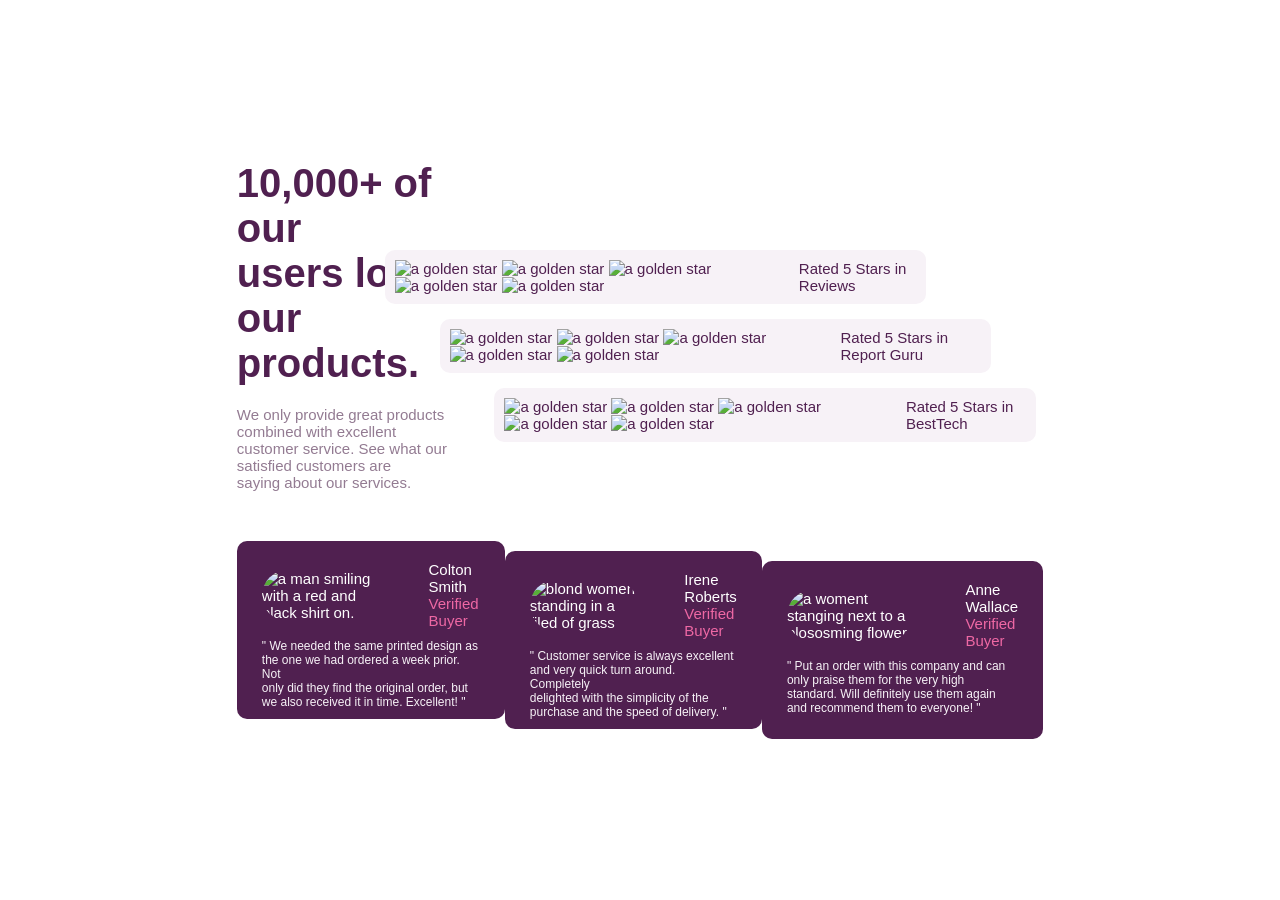
==== index.html @ 5c393834 "Add files via upload" ====
<!DOCTYPE html>
<html lang="en">
  <head>
    <meta charset="UTF-8" />
    <meta name="viewport" content="width=device-width, initial-scale=1.0" />
    <!-- displays site properly based on user's device -->

    <link
      rel="icon"
      type="image/png"
      sizes="32x32"
      href="./images/favicon-32x32.png"
    />

    <title>Frontend Mentor | Social proof section</title>

    <!-- Feel free to remove these styles or customise in your own stylesheet 👍 -->
    <style>
      .attribution {
        font-size: 11px;
        text-align: center;
      }
      .attribution a {
        color: hsl(228, 45%, 44%);
      }
    </style>
    <link rel="stylesheet" href="style.css">
  </head>
  <body>
    <div class="background">

      <div class="top">
        <img src="images\bg-pattern-top-desktop.svg" alt="">
      </div>
      <div class="bottom">
        <img src="images\bg-pattern-bottom-desktop.svg" alt="">
      </div>

    </div>
    
    <div class="main">
      <div class="Above">
        <div class="left">
          <div class="main_statment">
            10,000+ of our </br>users love our</br> products.
          </div>
          <div class="moto">
            We only provide great products combined with excellent </br>customer service.
            See what our satisfied customers are</br> saying about our services.
          </div>

        </div>
        
        
        <div class="right">
          <div class="rating" id="rating-1">
            <div class="star">
              <img src="images\icon-star.svg" alt="a golden star">
              <img src="images\icon-star.svg" alt="a golden star">
              <img src="images\icon-star.svg" alt="a golden star">
              <img src="images\icon-star.svg" alt="a golden star">
              <img src="images\icon-star.svg" alt="a golden star">
            </div>
            Rated 5 Stars in Reviews
          </div>
          <div class="rating" id="rating-2">
            <div class="star">
              <img src="images\icon-star.svg" alt="a golden star">
              <img src="images\icon-star.svg" alt="a golden star">
              <img src="images\icon-star.svg" alt="a golden star">
              <img src="images\icon-star.svg" alt="a golden star">
              <img src="images\icon-star.svg" alt="a golden star">
            </div>
            Rated 5 Stars in Report Guru
          </div>
          <div class="rating" id="rating-3">
            <div class="star">
              <img src="images\icon-star.svg" alt="a golden star">
              <img src="images\icon-star.svg" alt="a golden star">
              <img src="images\icon-star.svg" alt="a golden star">
              <img src="images\icon-star.svg" alt="a golden star">
              <img src="images\icon-star.svg" alt="a golden star">
            </div>
            Rated 5 Stars in BestTech
          </div>
        </div>
        
      </div>

      <div class="Below">
      <div id="comment-1" class="comment">
        <div class="head">
          <div class="img">
            <img src="images\image-colton.jpg" alt="a man smiling with a red and black shirt on.">
          </div>
          <div class="name">
            Colton Smith  
            <div class="verify">Verified Buyer</div>
          </div>
        </div>
        <div class="words">
          "  We needed the same printed design as</br> the one we had ordered a week prior.
          Not </br>only did they find the original order, but</br> we also received it in time.
          Excellent!  "
        </div> 
      </div>
        
      <div id="comment-2" class="comment">
        <div class="head">
          <div class="img"><img src="images\image-irene.jpg" alt="blond women standing in a filed of grass"></div>
          <div class="name">
            Irene Roberts
            <div class="verify">Verified Buyer</div>
          </div>
        </div>
        <div class="words">
          "  Customer service is always excellent </br>and very quick turn around. Completely</br>
          delighted with the simplicity of the</br> purchase and the speed of delivery.  " 
        </div>
      </div>

      <div id="comment-3" class="comment">
        <div class="head">
          <div class="img">
            <img src="images\image-anne.jpg" alt="a woment stanging next to a blososming flower">
          </div>
          <div class="name">
            Anne Wallace 
            <div class="verify">Verified Buyer</div>
          </div>
        </div>
        <div class="words">
          "  Put an order with this company and can</br> only praise them for the very high</br>
          standard. Will definitely use them again</br> and recommend them to everyone!  "
        </div>
      </div>
    </div>
  </div>
    
  </body>
</html>
---- style.css ----
html,body{
   position: relative;
   margin: 0;
   padding: 0;
   width: 100%;
   height: 100%;
   font-family: 'Franklin Gothic Medium', 'Arial Narrow', Arial, sans-serif;
   font-size: 15px;
   overflow: hidden;
}
 .background{
    position: absolute;
    z-index: 1;
    display: flex; 
    height: 100vh;
    width: 100vw; 
    box-sizing: border-box;  
 }
 .background img{
   height: 100%;
   object-fit: cover;
   display: block;
 }
  .background .top img{
   margin-left: -40%;
  }
  .background .bottom img{
   margin-left: -70%;
   margin-top: 10%;
  }



 .main{
   margin: 0;
   height:100%;
   width: 100%;
    position: absolute;
    z-index: 2;
    display: flex;
    align-items: center;
    justify-content: center;
    flex-direction: column;
    gap: 50px;
 }

 .Above{
   display: flex;
   flex-direction: row;
   justify-content: space-between;
   align-items: center;
   width: 63%;
 }

.main_statment{
   padding-bottom: 20px;
   color: hsl(300, 43%, 22%);
   font-size: 40px;
   font-weight: 700;
}
.moto{
   color: hsl(303, 10%, 53%);
}
.right{
   display: flex;
   gap: 15px;
   flex-direction: column;
   margin-top: 5%;
}
.right .rating{
   display: flex;
   gap: 35px;
   padding:10px;
   width: 95%;
   border-radius: 10px;
   color: hsl(300, 43%, 22%);
   background-color: hsl(300, 24%, 96%);
   
}

#rating-1{
   margin-left: -20%;
}
#rating-2{
   margin-left: -10%;
   padding-right: 20px;
}


 .Below{
   display: flex;
   flex-direction: row;
   justify-content: space-between;
   width: 63%;
 }

.comment{
   box-sizing: border-box;
   padding-left:25px;
   padding-right: 25px;
   padding-bottom:20px ;
   padding-top: 20px;
   border-radius: 10px;
   background-color: hsl(300, 43%, 22%);
   color: white;
   font-size: 12px;
   font-weight: 500;
   height: 90%;
}

.comment .head{
   display: flex;
   flex-direction: row;
   gap: 0px;
   justify-content: left;
   align-items: center;
   padding-bottom: 10px;
   font-size: 15px;
   font-weight: 300;
}
.head .img img{
   border-radius: 50px;
   max-width: 70%;
}
.verify{
   color: hsl(333, 80%, 67%);
}
.words{
   color: hsl(300, 24%, 96%);
}
#comment-2{
   margin-top: 10px;
}
#comment-3{
   margin-top: 20px;
}
@media (max-width: 1250px) {
   .Above{
      width: 75%;
   }
   .Below{
      width: 75%;
   }
}
@media (max-width: 1100px) {
   .Above{
      width: 80%;
   }
   .Below{
      width: 80%;
   }
}
@media (max-width: 990px) {
   .Above{
      width: 90%;
   }
   .Below{
      width: 90%;
   }
}
@media (max-width: 900px) {
   .Above{
      width: 95%;
   }
   .Below{
      width: 95%;
   }
}


@media (max-width: 820px) {
   body{
   overflow-y:scroll;
   height: 100vh;
}
.main{
   margin-top: 200px;
   gap: 0px;
   padding-top: 100px;
}
.right{
   width: 100%;
}
   #rating-1,#rating-2,#rating-3{
      flex-direction: column;
      margin: 0px;
      gap: 10px;
      width: 90%;
      height: 100%;
      padding: 30px;
   }
   .words{
      text-align: center;
      text-align: justify;
   }

   .Below{
      flex-direction: column;
      justify-content: center;
      align-items: center;
      width: 100%;
      padding-bottom: 80px;

   }
   .comment{
      height: 100%;
      width: 90%;
   }
   .comment .words{
      text-align: center;
      font-size: 20px;
   }
   .Above{
      flex-direction: column;
      width: 90%;
      align-items: center;
      justify-content: center;
      text-align: center;
      padding-bottom: 5%;
      margin-top: 60%
   }
}
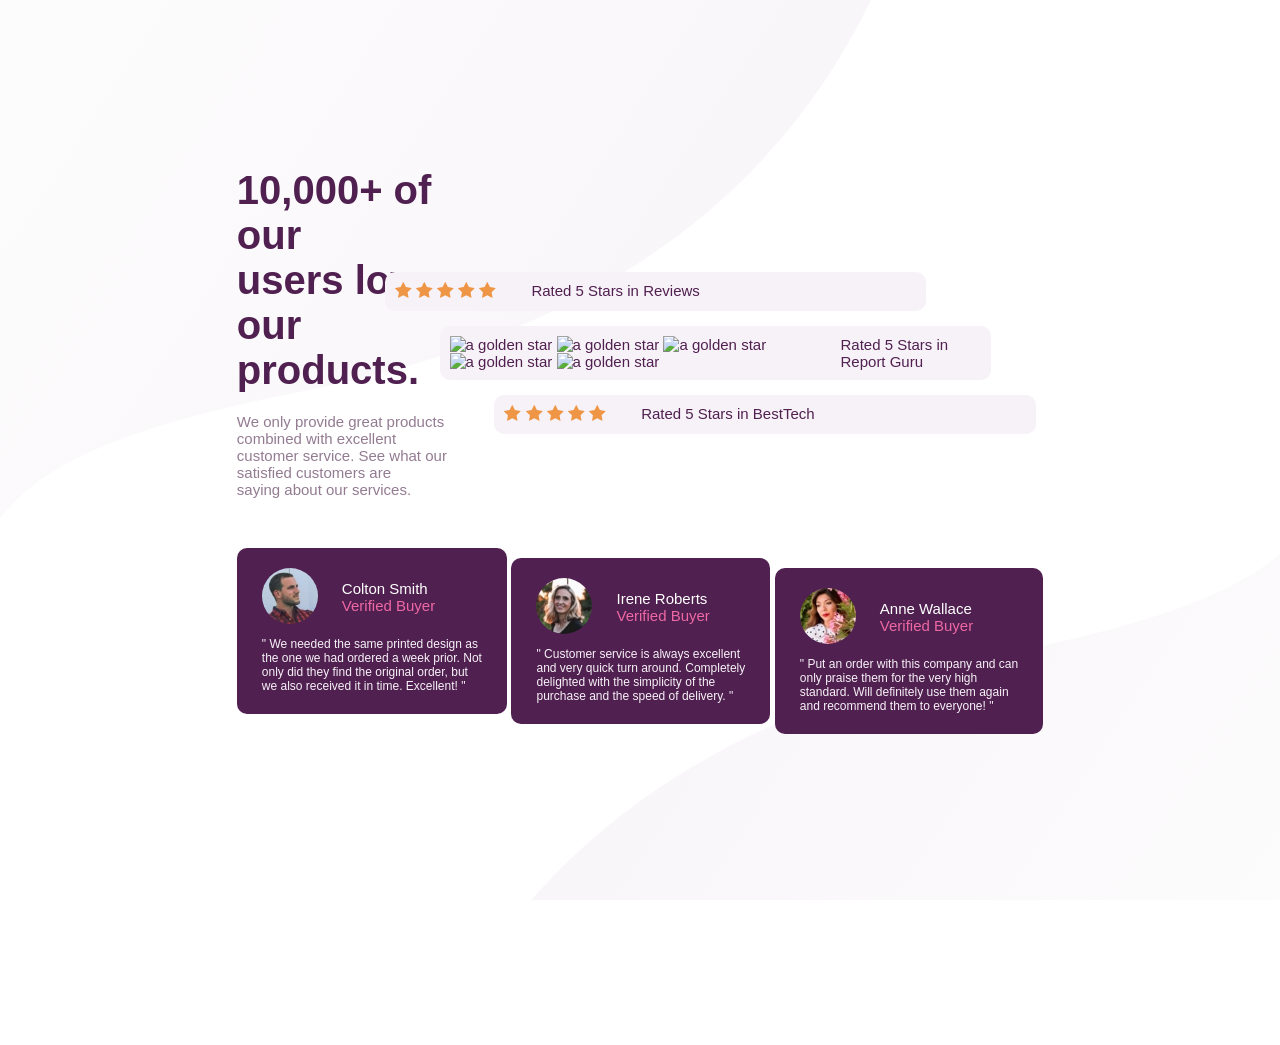
==== commit 542f4fae: "Refactor image source paths in index.html Updated image source paths to remove 'images/' prefix." ====
--- a/index.html
+++ b/index.html
@@ -7,9 +7,9 @@
 
     <link
       rel="icon"
-      type="image/png"
+      type="png"
       sizes="32x32"
-      href="./images/favicon-32x32.png"
+      href="favicon-32x32.png"
     />
 
     <title>Frontend Mentor | Social proof section</title>
@@ -30,10 +30,10 @@
     <div class="background">
 
       <div class="top">
-        <img src="images\bg-pattern-top-desktop.svg" alt="">
+        <img src="bg-pattern-top-desktop.svg" alt="">
       </div>
       <div class="bottom">
-        <img src="images\bg-pattern-bottom-desktop.svg" alt="">
+        <img src="bg-pattern-bottom-desktop.svg" alt="">
       </div>
 
     </div>
@@ -55,11 +55,11 @@
         <div class="right">
           <div class="rating" id="rating-1">
             <div class="star">
-              <img src="images\icon-star.svg" alt="a golden star">
-              <img src="images\icon-star.svg" alt="a golden star">
-              <img src="images\icon-star.svg" alt="a golden star">
-              <img src="images\icon-star.svg" alt="a golden star">
-              <img src="images\icon-star.svg" alt="a golden star">
+              <img src="icon-star.svg" alt="a golden star">
+              <img src="icon-star.svg" alt="a golden star">
+              <img src="icon-star.svg" alt="a golden star">
+              <img src="icon-star.svg" alt="a golden star">
+              <img src="icon-star.svg" alt="a golden star">
             </div>
             Rated 5 Stars in Reviews
           </div>
@@ -75,11 +75,11 @@
           </div>
           <div class="rating" id="rating-3">
             <div class="star">
-              <img src="images\icon-star.svg" alt="a golden star">
-              <img src="images\icon-star.svg" alt="a golden star">
-              <img src="images\icon-star.svg" alt="a golden star">
-              <img src="images\icon-star.svg" alt="a golden star">
-              <img src="images\icon-star.svg" alt="a golden star">
+              <img src="icon-star.svg" alt="a golden star">
+              <img src="icon-star.svg" alt="a golden star">
+              <img src="icon-star.svg" alt="a golden star">
+              <img src="icon-star.svg" alt="a golden star">
+              <img src="icon-star.svg" alt="a golden star">
             </div>
             Rated 5 Stars in BestTech
           </div>
@@ -91,7 +91,7 @@
       <div id="comment-1" class="comment">
         <div class="head">
           <div class="img">
-            <img src="images\image-colton.jpg" alt="a man smiling with a red and black shirt on.">
+            <img src="image-colton.jpg" alt="a man smiling with a red and black shirt on.">
           </div>
           <div class="name">
             Colton Smith  
@@ -107,7 +107,7 @@
         
       <div id="comment-2" class="comment">
         <div class="head">
-          <div class="img"><img src="images\image-irene.jpg" alt="blond women standing in a filed of grass"></div>
+          <div class="img"><img src="image-irene.jpg" alt="blond women standing in a filed of grass"></div>
           <div class="name">
             Irene Roberts
             <div class="verify">Verified Buyer</div>
@@ -122,7 +122,7 @@
       <div id="comment-3" class="comment">
         <div class="head">
           <div class="img">
-            <img src="images\image-anne.jpg" alt="a woment stanging next to a blososming flower">
+            <img src="image-anne.jpg" alt="a woment stanging next to a blososming flower">
           </div>
           <div class="name">
             Anne Wallace 
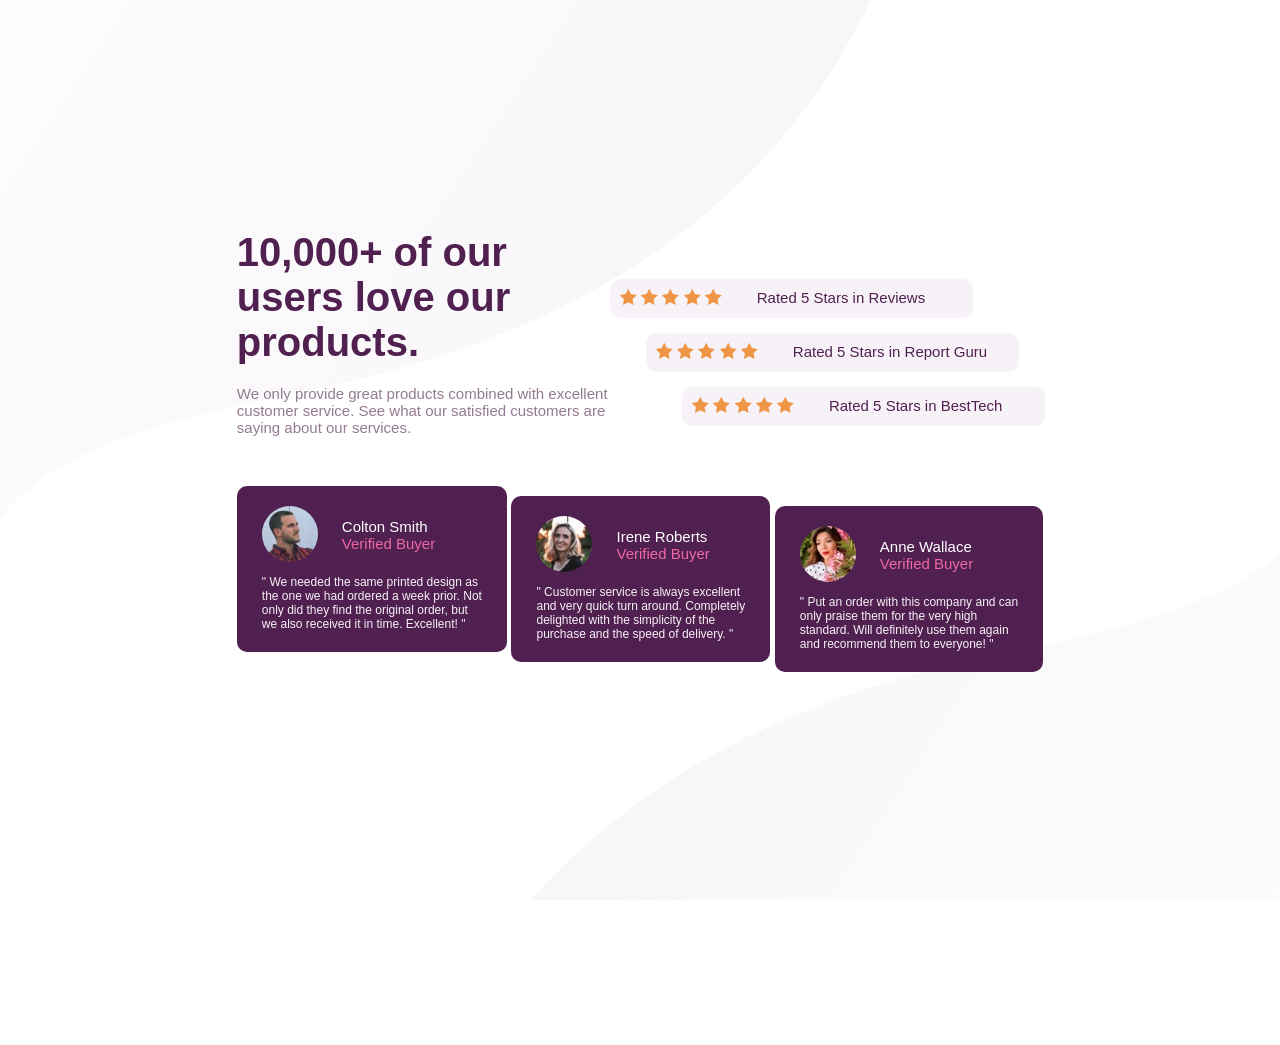
==== commit 4fc82efd: "Update index.html" ====
--- a/index.html
+++ b/index.html
@@ -65,11 +65,11 @@
           </div>
           <div class="rating" id="rating-2">
             <div class="star">
-              <img src="images\icon-star.svg" alt="a golden star">
-              <img src="images\icon-star.svg" alt="a golden star">
-              <img src="images\icon-star.svg" alt="a golden star">
-              <img src="images\icon-star.svg" alt="a golden star">
-              <img src="images\icon-star.svg" alt="a golden star">
+              <img src="icon-star.svg" alt="a golden star">
+              <img src="icon-star.svg" alt="a golden star">
+              <img src="icon-star.svg" alt="a golden star">
+              <img src="icon-star.svg" alt="a golden star">
+              <img src="icon-star.svg" alt="a golden star">
             </div>
             Rated 5 Stars in Report Guru
           </div>
